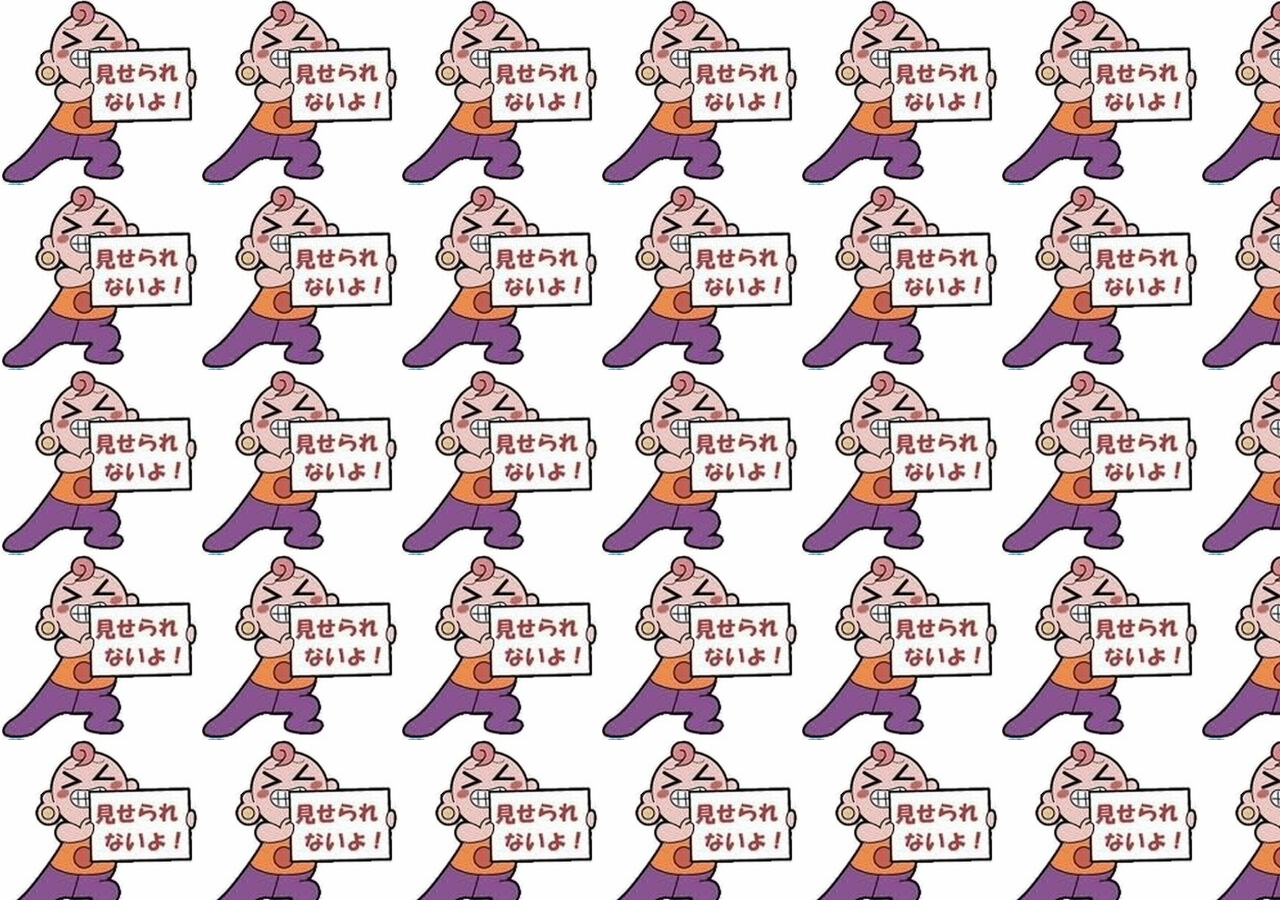
==== time/index.html @ 1d5f8586 "コミットしてプッシュ" ====
<!DOCTYPE html>
<html lang="ja">
<head>
  <meta charset="UTF-8">
  <meta http-equiv="X-UA-Compatible" content="IE=edge">
  <meta name="viewport" content="width=device-width, initial-scale=1.0">
  <link rel="stylesheet" href="css/style.css">
  <link rel="stylesheet" href="css/reset.css">
  <link rel="preconnect" href="https://fonts.googleapis.com">
  <link rel="preconnect" href="https://fonts.gstatic.com" crossorigin>
  <link href="https://fonts.googleapis.com/css2?family=Noto+Sans:ital,wght@1,900&display=swap" rel="stylesheet">
  <title>TIME</title>
</head>
<body>
  <section>
    <div id="day"></div>
    <div id="time"><span id="hour"></span>:<span id="min"></span><span id="sec"></span></div>
  </section>
  <script src="js/main.js"></script>
</body>
</html>
---- time/css/style.css ----
body{
  background:#000;
  color: #fff;
  font-family: 'Noto Sans', sans-serif;
}
section{
  width: 100vw;
  height: 100vh;
  display: flex; /* 要素をflexboxに対応させる */
  align-items: center; /* 縦方向の中央揃え */
  justify-content: center; /* 横方向の中央揃え */
  flex-direction: column;
  text-align: center;
  font-style: italic;
}

#day{
  width: 90%;
}
#time{
  width: 90%;
}
#sec{
  font-size: 0.5em;
}
.fi{
  animation: fadein-keyframes 3s ease 0s 1 forwards;
}
.cantSee{
  display: none;
}

@keyframes fadein-keyframes{
  0%{
    opacity: 1;
  }
  100%{
    opacity: 0;
  }
}

@media screen and (min-width:961px){
  body{
    background-image: url(../img/cantSee.jpg);
  }
  section{
    display: none;
  }
}

@media screen and (max-width:960px){
  #time{
    font-size: 8em;
  }
  #day{
    font-size: 2.5em;
  }
}

@media screen and (max-width:520px){
  #time{
    font-size: 6em;
  }
  #day{
    font-size: 1.5em;
  }
}
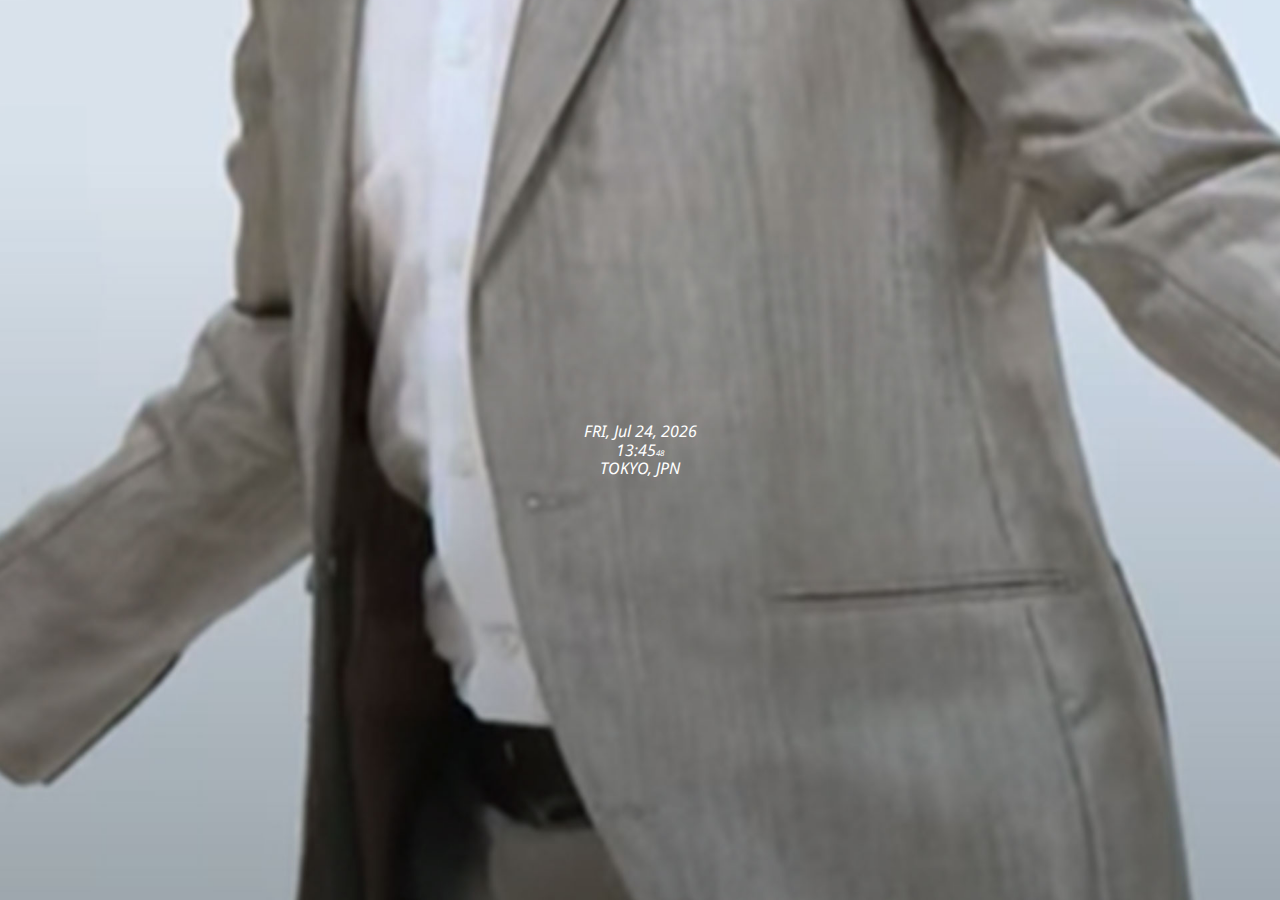
==== commit bf977567: "コミットしてプッシュ" ====
--- a/time/index.html
+++ b/time/index.html
@@ -12,9 +12,18 @@
   <title>TIME</title>
 </head>
 <body>
-  <section>
+  <section class="tab">
+    <ul class="tabarea">
+      <li class="tabarea__tyo selected">TYO</li>
+      <li class="tabarea__lax">LAX</li>
+      <li class="tabarea__nyc">NYC</li>
+      <li class="tabarea__lon">LON</li>
+    </ul>
+  </section>
+  <section class="watch">
     <div id="day"></div>
     <div id="time"><span id="hour"></span>:<span id="min"></span><span id="sec"></span></div>
+    <div id="city">TOKYO, JPN</div>
   </section>
   <script src="js/main.js"></script>
 </body>
--- a/time/css/style.css
+++ b/time/css/style.css
@@ -1,9 +1,43 @@
 body{
-  background:#000;
   color: #fff;
   font-family: 'Noto Sans', sans-serif;
 }
-section{
+
+/* タブエリア */
+.tabarea{
+  display: flex;
+}
+.tabarea li{
+  display: flex;
+  height: 2.5rem;
+  width: 25%;
+  text-align: center;
+  font-size: 1.5rem;
+  justify-content: center;
+  align-items: center;
+  cursor: pointer;
+}
+.tabarea li:hover{
+  opacity: 0.7;
+}
+.selected{
+  background: deepskyblue;
+}
+.tabarea__tyo{
+  background: lightgray;
+}
+.tabarea__lax{
+  background: lightgray;
+}
+.tabarea__nyc{
+  background: lightgray;
+}
+.tabarea__lon{
+  background: lightgray;
+}
+
+/* 時計エリア */
+.watch{
   width: 100vw;
   height: 100vh;
   display: flex; /* 要素をflexboxに対応させる */
@@ -24,7 +58,7 @@
   font-size: 0.5em;
 }
 .fi{
-  animation: fadein-keyframes 3s ease 0s 1 forwards;
+  animation: fadein-keyframes 1s ease 0s 1 forwards;
 }
 .cantSee{
   display: none;
@@ -55,6 +89,9 @@
   #day{
     font-size: 2.5em;
   }
+  #city{
+    font-size: 1.5em;
+  }
 }
 
 @media screen and (max-width:520px){
@@ -64,4 +101,7 @@
   #day{
     font-size: 1.5em;
   }
+  #city{
+    font-size: 1em;
+  }
 }